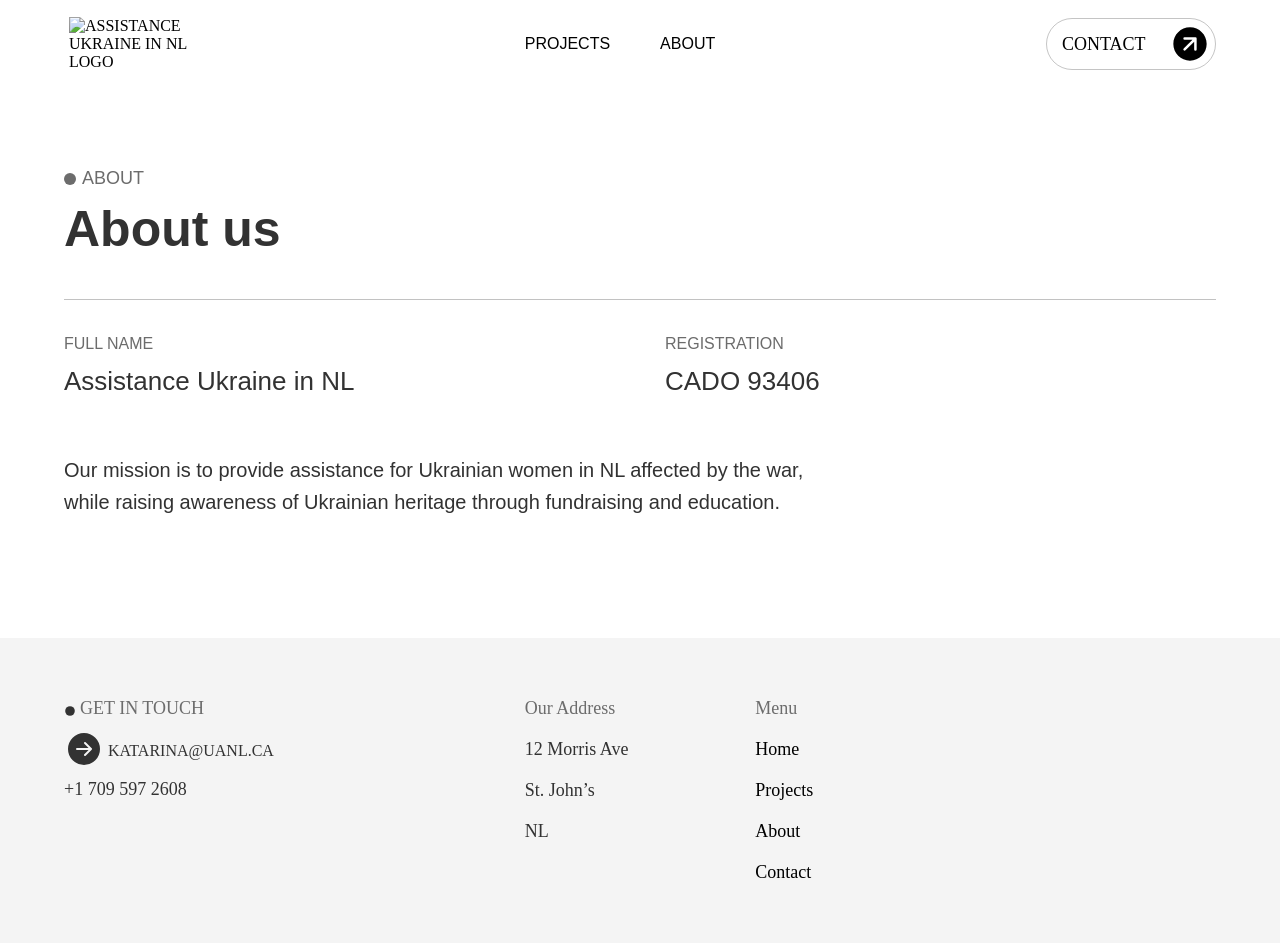
==== about.html @ b6927e71 "Add About, Contact and Projects pages, update contact details, remove Lumina - New pages: about.html" ====
<!DOCTYPE html>
<html lang="en">
  <head>
    <title>About | Assistance Ukraine in NL</title>
  <meta charset="utf-8">
  <meta name="viewport" content="width=device-width,initial-scale=1">
  <meta name="robots" content="index,follow">
  <meta name="description" content="About Assistance Ukraine in NL: our full name, CADO registration number and mission.">
  <meta name="generator" content="GrapesJS Studio">
  <style data-project-fonts="true">
@font-face {
      font-family: Poppins;
      src: url('https://fonts.gstatic.com/s/poppins/v24/pxiGyp8kv8JHgFVrLPTecnFBGPaTSQ.woff2');
      font-weight: 100;
    }
  

    @font-face {
      font-family: Poppins;
      src: url('https://fonts.gstatic.com/s/poppins/v24/pxiByp8kv8JHgFVrLFj_V15vFP-KUEg.woff2');
      font-weight: 200;
    }
  

    @font-face {
      font-family: Poppins;
      src: url('https://fonts.gstatic.com/s/poppins/v24/pxiByp8kv8JHgFVrLDz8V15vFP-KUEg.woff2');
      font-weight: 300;
    }
  

    @font-face {
      font-family: Poppins;
      src: url('https://fonts.gstatic.com/s/poppins/v24/pxiByp8kv8JHgFVrLGT9V15vFP-KUEg.woff2');
      font-weight: 500;
    }
  

    @font-face {
      font-family: Poppins;
      src: url('https://fonts.gstatic.com/s/poppins/v24/pxiByp8kv8JHgFVrLEj6V15vFP-KUEg.woff2');
      font-weight: 600;
    }
  

    @font-face {
      font-family: Poppins;
      src: url('https://fonts.gstatic.com/s/poppins/v24/pxiByp8kv8JHgFVrLCz7V15vFP-KUEg.woff2');
      font-weight: 700;
    }
  

    @font-face {
      font-family: Poppins;
      src: url('https://fonts.gstatic.com/s/poppins/v24/pxiByp8kv8JHgFVrLDD4V15vFP-KUEg.woff2');
      font-weight: 800;
    }
  

    @font-face {
      font-family: Poppins;
      src: url('https://fonts.gstatic.com/s/poppins/v24/pxiByp8kv8JHgFVrLBT5V15vFP-KUEg.woff2');
      font-weight: 900;
    }
  

    @font-face {
      font-family: Poppins;
      src: url('https://fonts.gstatic.com/s/poppins/v24/pxiAyp8kv8JHgFVrJJLmE3tAOvODSVFF.woff2');
      font-style: italic;
font-weight: 100;
    }
  

    @font-face {
      font-family: Poppins;
      src: url('https://fonts.gstatic.com/s/poppins/v24/pxiDyp8kv8JHgFVrJJLmv1plFd2PQEhcqw.woff2');
      font-style: italic;
font-weight: 200;
    }
  

    @font-face {
      font-family: Poppins;
      src: url('https://fonts.gstatic.com/s/poppins/v24/pxiDyp8kv8JHgFVrJJLm21llFd2PQEhcqw.woff2');
      font-style: italic;
font-weight: 300;
    }
  

    @font-face {
      font-family: Poppins;
      src: url('https://fonts.gstatic.com/s/poppins/v24/pxiEyp8kv8JHgFVrFJXUc1NECPY.woff2');
      font-weight: 400;
    }
  

    @font-face {
      font-family: Poppins;
      src: url('https://fonts.gstatic.com/s/poppins/v24/pxiGyp8kv8JHgFVrJJLecnFBGPaTSQ.woff2');
      font-style: italic;
font-weight: 400;
    }
  

    @font-face {
      font-family: Poppins;
      src: url('https://fonts.gstatic.com/s/poppins/v24/pxiDyp8kv8JHgFVrJJLmg1hlFd2PQEhcqw.woff2');
      font-style: italic;
font-weight: 500;
    }
  

    @font-face {
      font-family: Poppins;
      src: url('https://fonts.gstatic.com/s/poppins/v24/pxiDyp8kv8JHgFVrJJLmr19lFd2PQEhcqw.woff2');
      font-style: italic;
font-weight: 600;
    }
  

    @font-face {
      font-family: Poppins;
      src: url('https://fonts.gstatic.com/s/poppins/v24/pxiDyp8kv8JHgFVrJJLmy15lFd2PQEhcqw.woff2');
      font-style: italic;
font-weight: 700;
    }
  

    @font-face {
      font-family: Poppins;
      src: url('https://fonts.gstatic.com/s/poppins/v24/pxiDyp8kv8JHgFVrJJLm111lFd2PQEhcqw.woff2');
      font-style: italic;
font-weight: 800;
    }
  

    @font-face {
      font-family: Poppins;
      src: url('https://fonts.gstatic.com/s/poppins/v24/pxiDyp8kv8JHgFVrJJLm81xlFd2PQEhcqw.woff2');
      font-style: italic;
font-weight: 900;
    }
  

    @font-face {
      font-family: Inter;
      src: url('https://fonts.gstatic.com/s/inter/v20/UcCo3FwrK3iLTfvgaQc78lA2.woff2');
      font-weight: 100 900;
    }
  

    @font-face {
      font-family: Inter;
      src: url('https://fonts.gstatic.com/s/inter/v20/UcCm3FwrK3iLTcvnYwYZ90A2B58.woff2');
      font-style: italic;
font-weight: 100 900;
    }
</style>
  <link rel="stylesheet" href="./style.css">
  <!-- Meta Pixel Code -->
<script>
  !function(f,b,e,v,n,t,s)
  {if(f.fbq)return;n=f.fbq=function(){n.callMethod?
  n.callMethod.apply(n,arguments):n.queue.push(arguments)};
  if(!f._fbq)f._fbq=n;n.push=n;n.loaded=!0;n.version='2.0';
  n.queue=[];t=b.createElement(e);t.async=!0;
  t.src=v;s=b.getElementsByTagName(e)[0];
  s.parentNode.insertBefore(t,s)}(window, document,'script',
  'https://connect.facebook.net/en_US/fbevents.js');
  fbq('init', '2559499331152008');
  fbq('track', 'PageView');
  </script>
  <noscript><img height="1" width="1" style="display:none"
  src="https://www.facebook.com/tr?id=2559499331152008&ev=PageView&noscript=1"
  /></noscript>
  <!-- End Meta Pixel Code -->
  </head>
  <body id="i8eg"><div id="ieb95i" class="navbar"><div data-gjs="navbar" id="isuiui" class="navbar-cnt"><a href="index.html" id="ivj826" aria-label="Assistance Ukraine in NL, home" class="navbar-brand"><img id="i69b15" alt="Assistance Ukraine in NL logo" src="https://cdn.grapesjs.com/workspaces/cmmzcs9tm89yywdyp8j7bjdfb/assets/cc5eb96c-b5b9-4dd8-ac01-3ef7a47f2fa2__02efb679-a5b2-43ec-aef4-ed2545fa99f6.png"/></a><div id="iactye" class="navbar-menu-toggle"><div data-type-icon id="i0wuo7" class="gjs-icon"><svg xmlns="http://www.w3.org/2000/svg" viewBox="0 0 24 24"><path fill="currentColor" d="M3 6h18v2H3zm0 5h18v2H3zm0 5h18v2H3z"></path></svg></div></div><div data-gjs="navbar-items" id="itv1m" class="navbar-items-c"><nav id="iu688i" class="navbar-menu-nav"><a class="navbar-menu-link" href="projects.html">Projects</a><a class="navbar-menu-link" href="about.html">About</a><a class="navbar-menu-link navbar-menu-contact" href="contact.html">Contact</a></nav></div><a id="ikbds-2-2" href="contact.html" class="gjs-link-box"><div id="ix9e8-2">Contact</div><div data-type-icon id="ip0ya-2" class="gjs-icon"><svg xmlns="http://www.w3.org/2000/svg" viewBox="0 0 24 24"><path fill="currentColor" d="M12 22C6.477 22 2 17.523 2 12S6.477 2 12 2s10 4.477 10 10s-4.477 10-10 10M8.75 9.5h4.74l-5.268 5.217a.75.75 0 1 0 1.056 1.066L14.5 10.61v4.639a.75.75 0 0 0 1.5 0v-6.5a.75.75 0 0 0-.75-.75h-6.5a.75.75 0 0 0 0 1.5"></path></svg></div></a></div></div><main class="page-main"><div class="gjs-container page-wrap">
<div class="page-label"><span class="page-dot"></span>About</div>
<h1 class="page-title">About us</h1>
<div class="page-grid">
<div class="page-block"><div class="page-key">Full name</div><div class="page-val">Assistance Ukraine in NL</div></div>
<div class="page-block"><div class="page-key">Registration</div><div class="page-val">CADO 93406</div></div>
</div>
<p class="page-text">Our mission is to provide assistance for Ukrainian women in NL affected by the war, while raising awareness of Ukrainian heritage through fundraising and education.</p>
</div></main><section id="iodcqq" class="gjs-section"><div class="gjs-container"><div data-type-role="flex-row" id="i31scg" class="gjs-plg-flex-row"><div data-type-role="flex-column" id="iektn5" class="gjs-plg-flex-column"><div data-type-role="flex-row" id="i548tg-2-2" class="gjs-plg-flex-row"><div data-type-role="flex-column" id="icjfl3-2-2" class="gjs-plg-flex-column"><div data-type-icon id="ii241-3-2-3-2" class="gjs-icon"><svg xmlns="http://www.w3.org/2000/svg" viewBox="0 0 20 20"><path fill="currentColor" d="M10 2a8 8 0 1 0 0 16a8 8 0 0 0 0-16"></path></svg></div><div id="ip57n-3-2-3-2">Get In Touch</div></div><div data-type-role="flex-column" id="icjfl3-2-2-5" class="gjs-plg-flex-column"><div data-type-icon id="ii241-3-2-3-2-5" class="gjs-icon"><svg xmlns="http://www.w3.org/2000/svg" viewBox="0 0 20 20"><path fill="currentColor" d="M10 18a8 8 0 1 0 0-16a8 8 0 0 0 0 16m.854-4.646a.5.5 0 0 1-.708-.708l2.147-2.146H6.5a.5.5 0 0 1 0-1h5.793l-2.147-2.146a.5.5 0 0 1 .708-.708l3 3a.5.5 0 0 1 0 .708z"></path></svg></div><div id="ip57n-3-2-3-2-5"><a href="mailto:katarina@uanl.ca" style="color:inherit;text-decoration:none" id="iulbw4">katarina@uanl.ca</a></div></div></div><div id="ibn5fe"><a href="tel:+17095972608" style="color:inherit;text-decoration:none">+1 709 597 2608</a></div></div><div data-type-role="flex-column" id="iuks4j" class="gjs-plg-flex-column"><div id="i7bvz7">Our Address</div><div id="i94aei">12 Morris Ave</div><div id="iducnj">St. John’s</div><div id="iiyoc6">NL</div></div><div data-type-role="flex-column" id="igod1k" class="gjs-plg-flex-column"><div id="isw8ma">Follow us</div><a id="ine193-2-6" href="#" class="gjs-t-link">X</a><a id="ine193-2-5" href="#" class="gjs-t-link">Instagram</a><a id="ine193-2-4" href="#" class="gjs-t-link">Linkedin</a><a id="ine193-2-3-2" href="#" class="gjs-t-link">Facebook</a></div><div data-type-role="flex-column" id="in2fmc" class="gjs-plg-flex-column"><div id="ixkju5">Menu</div><a id="ine193-6" href="index.html" class="gjs-t-link">Home</a><a id="ine193-5" href="projects.html" class="gjs-t-link">Projects</a><a id="ine193-4" href="about.html" class="gjs-t-link">About</a><a id="ine193-2-2" href="contact.html" class="gjs-t-link">Contact</a></div></div></div></section><script>var items = document.querySelectorAll('#iactye');
          for (var i = 0, len = items.length; i < len; i++) {
            (function(){
var n,t=this,e='gjs-collapse',a='max-height',o=0,i=function(){var n=document.createElement('void'),t={transition:'transitionend',OTransition:'oTransitionEnd',MozTransition:'transitionend',WebkitTransition:'webkitTransitionEnd'};for(var e in t)if(void 0!==n.style[e])return t[e]}(),r=function(n){o=1;var t=function(n){var t=window.getComputedStyle(n),e=t.display,o=parseInt(t[a]);if('none'!==e&&0!==o)return n.offsetHeight;n.style.height='auto',n.style.display='block',n.style.position='absolute',n.style.visibility='hidden';var i=n.offsetHeight;return n.style.height='',n.style.display='',n.style.position='',n.style.visibility='',i}(n),e=n.style;e.display='block',e.transition="".concat(a," 0.25s ease-in-out"),e.overflowY='hidden',''==e[a]&&(e[a]=0),0==parseInt(e[a])?(e[a]='0',setTimeout((function(){e[a]=t+'px'}),10)):e[a]='0'};e in t||t.addEventListener('click',(function(e){if(e.preventDefault(),!o){var l=t.closest("[data-gjs=navbar]"),c=null==l?void 0:l.querySelector("[data-gjs=navbar-items]");c&&r(c),n||(null==c||c.addEventListener(i,(function(){o=0;var n=c.style;0==parseInt(n[a])&&(n.display='',n[a]='')})),n=1)}})),t[e]=1
}.bind(items[i]))();
          }</script></body>
</html>
---- style.css ----
* { box-sizing: border-box; } body {margin: 0;}:root{--gjs-t-color-primary:#cf549e;--gjs-t-color-secondary:#b9227d;--gjs-t-color-accent:#ffb347;--gjs-t-color-success:#28a745;--gjs-t-color-warning:#ffc107;--gjs-t-color-error:#dc3545;}body{background-color:#e7e7e7;font-family:Arial, sans-serif;}.head{padding:50px 50px 35px;}.logo{max-width:250px;display:block;margin:0 auto;}.card{max-width:600px;padding:40px 45px;background-color:white;border-radius:15px;margin:0 auto;color:#333333;font-size:16px;}.title{color:#af4e8a;font-size:24px;font-weight:bold;margin:0;text-align:center;}.gjs-t-body{background-color:inherit;color:inherit;font-size:1rem;line-height:1.75rem;font-family:Arial, Helvetica, sans-serif;}.subtitle{text-align:center;margin:0;padding:25px 0;}.paragraph{line-height:1.5;margin-bottom:40px;}.link{color:#af4e8a;text-decoration:none;font-size:13px;}.footer{margin-top:30px;text-align:center;}.gjs-t-h1{color:var(--gjs-t-color-secondary);font-size:1.5rem;line-height:2.5rem;}.gjs-t-h2{color:#601843;font-size:1.2rem;line-height:1.75rem;}.gjs-t-button{background-color:var(--gjs-t-color-primary);color:white;border-radius:0.3rem;}.gjs-t-link{color:var(--gjs-t-color-primary);text-decoration:underline;}.gjs-t-border{border-radius:0.3rem;border-color:#e0e0e0;}.gjs-container{width:90%;margin:0 auto;max-width:1200px;}.gjs-section{display:flex;padding:50px 0;}#iwz2l{background-image:url("https://cdn.grapesjs.com/workspaces/cmmzcs9tm89yywdyp8j7bjdfb/assets/64c3d204-f9f9-453a-899a-acd2587c6466__untitled-design8.png");background-position:0px 0px;background-size:auto auto;background-repeat:no-repeat;background-attachment:scroll;background-origin:padding-box;height:620px;font-family:Poppins;color:white;padding-top:50px;padding-right:0px;padding-bottom:50px;padding-left:0px;margin-top:0px;margin-right:0px;margin-bottom:0px;margin-left:0px;justify-content:flex-start;}#i8eg{background-color:white;font-family:Inter;color:#323232;}.gjs-plg-flex-column{flex-grow:1;}#i2sa{flex:0 0 65%;display:flex;flex-direction:column;align-items:flex-start;justify-content:flex-end;}.gjs-plg-flex-row{display:flex;align-items:stretch;flex-wrap:nowrap;}#ivb6{width:100%;}#i6f35{display:flex;align-items:flex-end;}.gjs-link-box{color:inherit;display:inline-block;vertical-align:top;padding:10px;max-width:100%;text-decoration:none;}#ikbds{display:flex;align-items:center;width:200px;border-top-left-radius:50px;border-top-right-radius:50px;border-bottom-left-radius:50px;border-bottom-right-radius:50px;border-top-width:1px;border-right-width:1px;border-bottom-width:1px;border-left-width:1px;border-top-style:solid;border-right-style:solid;border-bottom-style:solid;border-left-style:solid;border-top-color:rgba(204, 204, 204, 1);border-right-color:rgba(204, 204, 204, 1);border-bottom-color:rgba(204, 204, 204, 1);border-left-color:rgba(204, 204, 204, 1);cursor:pointer;justify-content:space-between;padding-top:8px;padding-right:8px;padding-bottom:8px;padding-left:8px;font-family:Poppins;font-size:18px;}#ioeew{padding:10px;padding-top:0px;padding-bottom:0px;}.gjs-icon{display:inline-block;text-decoration:none;color:inherit;vertical-align:middle;fill:currentColor;width:50px;height:50px;}#irqk2{color:black;width:40px;height:40px;}#idiwg{flex-basis:50%;display:flex;align-items:center;gap:4px;}#idwdk{flex-basis:50%;}#i17z4{width:100%;}#iwg1j{padding:10px;display:flex;flex-direction:column;font-family:Poppins;font-size:30px;font-weight:500;}#itgfm{flex-basis:33.33%;}#ich6q{width:100%;gap:70px;margin-top:35px;margin-bottom:35px;}#i6y7l{margin-top:0px;margin-right:0px;margin-bottom:0px;margin-left:0px;padding-top:15px;padding-bottom:15px;border-top-width:1px;border-right-width:1px;border-bottom-width:1px;border-left-width:1px;border-bottom-style:solid;border-top-color:rgba(0, 0, 0, 0.24);border-right-color:rgba(0, 0, 0, 0.24);border-bottom-color:rgba(0, 0, 0, 0.24);border-left-color:rgba(0, 0, 0, 0.24);font-family:Poppins;font-size:35px;font-weight:600;color:dark blue;}#iqxjl{display:flex;flex-direction:column;font-family:Poppins;font-size:18px;line-height:30px;justify-content:flex-start;}#i5zt1{margin-top:0px;margin-right:0px;margin-bottom:0px;margin-left:0px;padding-top:15px;padding-bottom:15px;border-top-width:1px;border-right-width:1px;border-bottom-width:1px;border-left-width:1px;border-bottom-style:solid;border-top-color:rgba(0, 0, 0, 0.24);border-right-color:rgba(0, 0, 0, 0.24);border-bottom-color:rgba(0, 0, 0, 0.24);border-left-color:rgba(0, 0, 0, 0.24);font-family:Poppins;font-size:35px;font-weight:600;}#isyek{display:flex;flex-direction:column;font-family:Poppins;font-size:18px;line-height:30px;}#ip6e1{flex-basis:33.33%;}#i5hmi{margin-top:0px;margin-right:0px;margin-bottom:0px;margin-left:0px;padding-top:15px;padding-bottom:15px;border-top-width:1px;border-right-width:1px;border-bottom-width:1px;border-left-width:1px;border-bottom-style:solid;border-top-color:rgba(0, 0, 0, 0.24);border-right-color:rgba(0, 0, 0, 0.24);border-bottom-color:rgba(0, 0, 0, 0.24);border-left-color:rgba(0, 0, 0, 0.24);font-family:Poppins;font-size:35px;font-weight:600;}#ifnvt{display:flex;flex-direction:column;font-family:Poppins;font-size:18px;line-height:30px;}#i8op8{flex-basis:33.33%;}#i22u7d{flex-basis:50%;display:flex;flex-direction:column;gap:20px;position:relative;overflow:hidden;}#i2z9qf{width:100%;gap:15px;margin-top:10px;margin-bottom:50px;}#ijtfcj{color:black;width:100%;cursor:pointer;transition:transform 0.5s ease 0s;}#i05icd{font-size:38px;white-space:pre-wrap;display:block;font-family:Poppins;margin-top:0px;margin-right:0px;margin-bottom:0px;margin-left:0px;}#isyuux{font-size:18px;white-space:pre-wrap;display:block;font-family:Poppins;line-height:30px;}#ijtfcj-2{color:black;width:100%;cursor:pointer;transition:transform 0.5s ease 0s;}#i5dnbv{font-size:38px;white-space:pre-wrap;display:block;font-family:Poppins;margin-top:0px;margin-right:0px;margin-bottom:0px;margin-left:0px;}#ij8sld{font-size:18px;white-space:pre-wrap;display:block;font-family:Poppins;line-height:30px;}#iy9mck{padding:10px;padding-top:0px;padding-bottom:0px;}#iyiem7{color:black;width:40px;height:40px;}#ikbds-4{display:flex;align-items:center;width:200px;border-top-left-radius:50px;border-top-right-radius:50px;border-bottom-left-radius:50px;border-bottom-right-radius:50px;border-top-width:1px;border-right-width:1px;border-bottom-width:1px;border-left-width:1px;border-top-style:solid;border-right-style:solid;border-bottom-style:solid;border-left-style:solid;border-top-color:rgba(204, 204, 204, 1);border-right-color:rgba(204, 204, 204, 1);border-bottom-color:rgba(204, 204, 204, 1);border-left-color:rgba(204, 204, 204, 1);cursor:pointer;justify-content:space-between;padding-top:8px;padding-right:8px;padding-bottom:8px;padding-left:8px;font-family:Poppins;font-size:18px;}#if3722{flex-basis:50%;display:flex;flex-direction:column;gap:20px;overflow:hidden;}#ijtfcj-3{color:black;width:100%;cursor:pointer;transition:transform 0.5s ease 0s;}#ifk3ca{font-size:38px;white-space:pre-wrap;display:block;font-family:Poppins;margin-top:0px;margin-right:0px;margin-bottom:0px;margin-left:0px;}#i3qfeh{font-size:18px;white-space:pre-wrap;display:block;font-family:Poppins;line-height:30px;}#ivifb6{flex-basis:50%;display:flex;flex-direction:column;gap:20px;overflow:hidden;}#ijtfcj-2-2{color:black;width:100%;cursor:pointer;transition:transform 0.5s ease 0s;}#iukeef{font-size:38px;white-space:pre-wrap;display:block;font-family:Poppins;margin-top:0px;margin-right:0px;margin-bottom:0px;margin-left:0px;}#i7xtth{font-size:18px;white-space:pre-wrap;display:block;font-family:Poppins;line-height:30px;}#i9tmo2{flex-basis:50%;display:flex;flex-direction:column;gap:20px;overflow:hidden;}#i226rl{width:100%;gap:15px;margin-top:10px;margin-bottom:50px;}#icx3r9{color:rgba(234, 234, 234, 1);}#ium0ta{color:rgba(202, 202, 202, 1);}#ihljyo{color:rgba(234, 234, 234, 1);}#ine2qd{color:rgba(202, 202, 202, 1);}#igptbt{color:rgba(234, 234, 234, 1);}#iopl61{flex-basis:33.33%;display:flex;justify-content:space-between;align-items:center;gap:20px;}#if3l2s{flex:0 1 auto;}#ihahyu{color:rgba(234, 234, 234, 1);}#i4pmot{color:rgba(202, 202, 202, 1);}#iudb5v{color:rgba(234, 234, 234, 1);}#iw3sk1{color:rgba(202, 202, 202, 1);}#ivw9xh{color:rgba(234, 234, 234, 1);}#i6bj4k{flex-basis:33.33%;display:flex;gap:20px;justify-content:space-between;align-items:center;}#irreij{width:100%;gap:60px;padding-top:120px;padding-bottom:30px;}#icx3r9-2{color:rgba(234, 234, 234, 1);}#ium0ta-2{color:rgba(202, 202, 202, 1);}#ihljyo-2{color:rgba(234, 234, 234, 1);}#ine2qd-2{color:rgba(202, 202, 202, 1);}#igptbt-2{color:rgba(234, 234, 234, 1);}#iopl61-2{flex-basis:33.33%;display:flex;justify-content:space-between;align-items:center;gap:20px;}#iyfpeb-2{padding:10px;padding-top:0px;padding-bottom:0px;}#iwzul8-2{width:40px;height:40px;}#ikbds-3-2-2{display:flex;align-items:center;width:210px;border-top-left-radius:50px;border-top-right-radius:50px;border-bottom-left-radius:50px;border-bottom-right-radius:50px;border-top-width:1px;border-right-width:1px;border-bottom-width:1px;border-left-width:1px;border-top-style:solid;border-right-style:solid;border-bottom-style:solid;border-left-style:solid;border-top-color:rgba(204, 204, 204, 1);border-right-color:rgba(204, 204, 204, 1);border-bottom-color:rgba(204, 204, 204, 1);border-left-color:rgba(204, 204, 204, 1);cursor:pointer;justify-content:space-between;color:black;transition:color 0.4s ease 0s, background 0.4s ease 0s;padding-top:8px;padding-right:8px;padding-bottom:8px;padding-left:8px;font-family:Poppins;font-size:18px;}#ikbds-3-2-2:hover{background-color:black;color:white;}#if3l2s-2{flex:0 1 auto;}#ihahyu-2{color:rgba(234, 234, 234, 1);}#i4pmot-2{color:rgba(202, 202, 202, 1);}#iudb5v-2{color:rgba(234, 234, 234, 1);}#iw3sk1-2{color:rgba(202, 202, 202, 1);}#ivw9xh-2{color:rgba(234, 234, 234, 1);}#i6bj4k-2{flex-basis:33.33%;display:flex;gap:20px;justify-content:space-between;align-items:center;}#irreij-2{width:100%;gap:60px;padding-top:70px;padding-bottom:30px;}#ijtfcj-3-2{color:black;width:100%;cursor:pointer;transition:transform 0.5s ease 0s;}#ifk3ca-2{font-size:38px;white-space:pre-wrap;display:block;font-family:Poppins;margin-top:0px;margin-right:0px;margin-bottom:0px;margin-left:0px;}#i3qfeh-2{font-size:18px;white-space:pre-wrap;display:block;font-family:Poppins;line-height:30px;}#ivifb6-2{flex-basis:50%;display:flex;flex-direction:column;gap:20px;overflow:hidden;}#ijtfcj-2-2-2{color:black;width:100%;cursor:pointer;transition:transform 0.5s ease 0s;}#iukeef-2{font-size:38px;white-space:pre-wrap;display:block;font-family:Poppins;margin-top:0px;margin-right:0px;margin-bottom:0px;margin-left:0px;}#i7xtth-2{font-size:18px;white-space:pre-wrap;display:block;font-family:Poppins;line-height:30px;}#i9tmo2-2{flex-basis:50%;display:flex;flex-direction:column;gap:20px;overflow:hidden;}#i226rl-2{width:100%;gap:15px;}#ii241-3-2-2{width:12px;height:12px;margin-top:5px;}#ip57n-3-2-2{padding:10px;padding-top:0px;padding-right:0px;padding-bottom:0px;padding-left:0px;font-family:Poppins;color:#6C6C6C;text-transform:uppercase;font-size:18px;}#iindcf{flex-basis:100%;justify-content:center;align-items:flex-start;gap:4px;display:flex;}#izpka9{width:100%;}#ictl5s-2{padding:10px;color:#6C6C6C;font-family:Poppins;font-size:18px;}#ike1vi-2{margin-top:0px;margin-bottom:12px;font-family:Poppins;font-weight:600;font-size:50px;padding-top:0px;padding-right:0px;padding-bottom:0px;padding-left:0px;}#i8ce9f-2{padding:10px;color:#6C6C6C;font-family:Poppins;font-size:18px;}#i3pbdy-2{flex-basis:100%;display:flex;justify-content:space-between;align-items:center;}#ibk2aw-2{width:100%;}#i5k7fu-2{font-size:20px;white-space:pre-wrap;width:65%;display:block;margin-left:auto;margin-right:auto;text-align:center;line-height:30px;margin-top:8px;}#injjm7-2{justify-content:space-between;align-items:center;}#iyzmc2-2{border-top-width:1px;border-right-width:1px;border-bottom-width:1px;border-left-width:1px;border-bottom-style:solid;border-top-color:rgba(207, 207, 207, 1);border-right-color:rgba(207, 207, 207, 1);border-bottom-color:rgba(207, 207, 207, 1);border-left-color:rgba(207, 207, 207, 1);}#ikvu7-2{flex-direction:column;font-weight:600;font-size:55px;line-height:58px;margin-top:0px;margin-right:0px;margin-bottom:10px;margin-left:0px;}#ix9e8-2{padding:10px;padding-top:0px;padding-bottom:0px;}#ip0ya-2{width:40px;height:40px;}#ikbds-2-2{display:flex;align-items:center;width:170px;border-top-left-radius:50px;border-top-right-radius:50px;border-bottom-left-radius:50px;border-bottom-right-radius:50px;border-top-width:1px;border-right-width:1px;border-bottom-width:1px;border-left-width:1px;border-top-style:solid;border-right-style:solid;border-bottom-style:solid;border-left-style:solid;border-top-color:rgba(0, 0, 0, 0.23);border-right-color:rgba(0, 0, 0, 0.23);border-bottom-color:rgba(0, 0, 0, 0.23);border-left-color:rgba(0, 0, 0, 0.23);cursor:pointer;justify-content:space-between;padding-top:5px;padding-right:5px;padding-bottom:5px;padding-left:5px;font-size:18px;}#ikbds-2-2:hover{color:black;background-color:rgba(255, 255, 255, 1);}#iov4uk{padding-top:0px;padding-bottom:0px;}#ii241-3-2-3-2{width:12px;height:12px;margin-top:5px;}#ip57n-3-2-3-2{padding:10px;padding-top:0px;padding-right:0px;padding-bottom:0px;padding-left:0px;font-family:Poppins;color:#6C6C6C;text-transform:uppercase;font-size:18px;}#icjfl3-2-2{flex-basis:100%;justify-content:flex-start;align-items:flex-start;gap:4px;display:flex;padding-top:10px;}#i548tg-2-2{width:100%;flex-direction:column;gap:10px;}#iyfpeb-3{padding-left:12px;padding-right:12px;}#iwzul8-3{width:40px;height:40px;}#ikbds-3-2-3{display:flex;align-items:center;width:250px;border-top-left-radius:50px;border-top-right-radius:50px;border-bottom-left-radius:50px;border-bottom-right-radius:50px;border-top-width:1px;border-right-width:1px;border-bottom-width:1px;border-left-width:1px;border-top-style:solid;border-right-style:solid;border-bottom-style:solid;border-left-style:solid;border-top-color:rgba(204, 204, 204, 1);border-right-color:rgba(204, 204, 204, 1);border-bottom-color:rgba(204, 204, 204, 1);border-left-color:rgba(204, 204, 204, 1);cursor:pointer;justify-content:space-between;transition:color 0.4s ease 0s, background 0.4s ease 0s;padding-top:8px;padding-right:8px;padding-bottom:8px;padding-left:8px;font-family:Poppins;font-size:18px;}#ikbds-3-2-3:hover{background-color:black;color:white;}#iodcqq{background-color:#F4F4F4;}#iektn5{flex:0 0 40%;}#iuks4j{flex:0 0 20%;}#i31scg{width:100%;}#in2fmc{flex:0 0 20%;}#igod1k{flex:0 0 20%;}#ine193-3{padding:10px;display:block;font-family:Poppins;color:black;font-weight:500;font-size:18px;text-decoration:none;}#ine193-4{padding:10px;display:block;font-family:Poppins;color:black;font-weight:500;font-size:18px;text-decoration:none;}#ine193-5{padding:10px;display:block;font-family:Poppins;color:black;font-weight:500;font-size:18px;text-decoration:none;}#ine193-6{padding:10px;display:block;font-family:Poppins;color:black;font-weight:500;font-size:18px;text-decoration:none;}#ine193-2-2{padding:10px;display:block;font-family:Poppins;color:black;font-weight:500;font-size:18px;text-decoration:none;}#ine193-2-4{padding:10px;display:block;font-family:Poppins;color:black;font-weight:500;font-size:18px;text-decoration:none;}#ine193-2-5{padding:10px;display:block;font-family:Poppins;color:black;font-weight:500;font-size:18px;text-decoration:none;}#ine193-2-6{padding:10px;display:block;font-family:Poppins;color:black;font-weight:500;font-size:18px;text-decoration:none;}#ine193-2-3-2{padding:10px;display:block;font-family:Poppins;color:black;font-weight:500;font-size:18px;text-decoration:none;}#ixkju5{padding:10px;font-family:Poppins;color:#6C6C6C;font-weight:500;font-size:18px;}#iducnj{padding:10px;font-family:Poppins;font-weight:500;font-size:18px;}#i32dg4{padding:10px;font-family:Poppins;font-weight:500;font-size:18px;padding-top:10px;padding-right:10px;padding-bottom:10px;padding-left:10px;}#ibn5fe{padding:10px;font-family:Poppins;font-weight:500;font-size:18px;padding-left:0px;padding-right:0px;}#i7bvz7{padding:10px;font-family:Poppins;color:#6C6C6C;font-weight:500;font-size:18px;}#isw8ma{padding:10px;font-family:Poppins;color:#6C6C6C;font-weight:500;font-size:18px;}#iiyoc6{padding:10px;font-family:Poppins;font-weight:500;font-size:18px;}#ii241-3-2-3-2-5{width:40px;height:40px;}#ip57n-3-2-3-2-5{padding:10px;padding-top:0px;padding-right:0px;padding-bottom:0px;padding-left:0px;font-family:Poppins;text-transform:uppercase;font-size:24px;}#icjfl3-2-2-5{flex-basis:100%;justify-content:flex-start;align-items:center;gap:4px;display:flex;}#i94aei{padding:10px;font-family:Poppins;font-weight:500;font-size:18px;}#i0wuo7{width:35px;height:35px;}.navbar-menu-toggle{margin:10px 0;padding:5px 10px;display:none;cursor:pointer;}.navbar-menu-nav{padding:10px 0;display:flex;gap:20px;}.navbar-cnt{max-width:950px;margin:0 auto;width:95%;display:flex;justify-content:space-between;flex-wrap:wrap;}.navbar{background-color:#222;color:#ddd;min-height:50px;width:100%;}.navbar-container{max-width:950px;margin:0 auto;width:95%;}.navbar-items-c{display:inline-block;float:right;}.navbar-container::after{content:"";clear:both;display:block;}.navbar-brand{vertical-align:top;display:inline-block;padding:5px;min-height:50px;min-width:50px;color:inherit;text-decoration:none;}.navbar-menu{padding:10px 0;display:block;float:right;margin:0;}.navbar-menu-link{margin:0;color:inherit;text-decoration:none;display:inline-block;padding:10px 15px;}.navbar-burger{margin:10px 0;width:45px;padding:5px 10px;display:none;float:right;cursor:pointer;}.navbar-burger-line{padding:1px;background-color:white;margin:5px 0;}#ieb95i{background-color:#fff;color:rgba(0, 0, 0, 1);font-family:Poppins;font-weight:500;text-transform:uppercase;padding-top:12px;padding-bottom:12px;}#isuiui{align-items:center;width:90%;max-width:1200px;}#ivj826{display:flex;align-items:center;}#i69b15{color:black;width:120px;}#ix9e8-2-2{padding:10px;padding-top:0px;padding-bottom:0px;}#ip0ya-2-2{width:40px;height:40px;}#ikbds-2-2-2{display:flex;align-items:center;width:476px;border-top-left-radius:50px;border-top-right-radius:50px;border-bottom-left-radius:50px;border-bottom-right-radius:50px;border-top-width:1px;border-right-width:1px;border-bottom-width:1px;border-left-width:1px;border-top-style:solid;border-right-style:solid;border-bottom-style:solid;border-left-style:solid;border-top-color:white;border-right-color:white;border-bottom-color:white;border-left-color:white;cursor:pointer;justify-content:space-between;color:white;padding-top:8px;padding-right:8px;padding-bottom:8px;padding-left:8px;font-size:18px;margin-top:0px;margin-right:0px;margin-bottom:0px;margin-left:0px;}#ikbds-2-2-2:hover{color:black;background-color:rgba(255, 255, 255, 1);}#ijtfcj:hover{transform:scale(1.05);}#ijtfcj-2:hover{transform:scale(1.05);}#ijtfcj-3:hover{transform:scale(1.05);}#ijtfcj-2-2:hover{transform:scale(1.05);}#ijtfcj-3-2:hover{transform:scale(1.05);}#ijtfcj-2-2-2:hover{transform:scale(1.05);}html{scroll-behavior:smooth;}#i2hgng{font-size:18px;text-align:justify;}#i688kh{text-align:center;}#i5hmi-4{margin-top:0px;margin-right:0px;margin-bottom:0px;margin-left:0px;padding-top:15px;padding-bottom:15px;border-top-width:1px;border-right-width:1px;border-bottom-width:1px;border-left-width:1px;border-bottom-style:solid;border-top-color:rgba(0, 0, 0, 0.24);border-right-color:rgba(0, 0, 0, 0.24);border-bottom-color:rgba(0, 0, 0, 0.24);border-left-color:rgba(0, 0, 0, 0.24);font-family:Poppins;font-size:35px;font-weight:600;}#ifnvt-2{display:flex;flex-direction:column;font-family:Poppins;font-size:18px;line-height:30px;}#i8op8-2{flex-basis:33.33%;}#iv3ndb{font-size:24pt;color:#2e3972;}#ih4j16{font-size:24pt;color:#2e3972;}#i8414y{text-align:center;}#ibqw4f{font-size:24pt;color:#2e3972;}#igbqvt{font-size:24pt;color:#2e3972;}#ib7j6l{text-align:center;}#igj15c{text-align:center;}#iulbw4{font-size:12pt;}#is20af{color:rgb(255, 255, 255);}#itjqcf{text-align:center;}@media (max-width: 992px){#iwz2l{height:400px;}#i2sa{flex:0 0 50%;}#ivb6{gap:20px;}#i6f35{flex-direction:column;justify-content:flex-end;}#ikvu7-2{font-size:35px;line-height:45px;}#ikbds-2-2{font-size:16px;padding-top:5px;padding-right:5px;padding-bottom:5px;padding-left:5px;width:190px;}#iwg1j{font-size:22px;flex-direction:column;display:block;}#ip57n-3-2-2{font-size:16px;}#ictl5s-2{font-size:16px;}#i8ce9f-2{font-size:16px;}#ikbds-3-2-2{font-size:16px;width:190px;padding-top:5px;padding-right:5px;padding-bottom:5px;padding-left:5px;}#ifnvt{font-size:16px;line-height:24px;}#iqxjl{font-size:16px;line-height:24px;display:block;}#isyek{font-size:16px;line-height:24px;}#i6y7l{font-size:28px;padding-top:12px;padding-bottom:12px;}#i5hmi{font-size:28px;padding-top:12px;padding-bottom:12px;}#i5zt1{font-size:28px;padding-top:12px;padding-bottom:12px;}#ich6q{gap:30px;}#ihahyu-2{width:35px;height:35px;}#irreij-2{gap:20px;}#igptbt-2{width:35px;height:35px;}#icx3r9-2{width:35px;height:35px;}#ium0ta-2{width:35px;height:35px;}#ihljyo-2{width:35px;height:35px;}#ine2qd-2{width:35px;height:35px;}#i4pmot-2{width:35px;height:35px;}#iudb5v-2{width:35px;height:35px;}#iw3sk1-2{width:35px;height:35px;}#ivw9xh-2{width:35px;height:35px;}#i6bj4k-2{gap:0px;}#iopl61-2{gap:0px;}#icx3r9{width:35px;height:35px;}#ium0ta{width:35px;height:35px;}#ihljyo{width:35px;height:35px;}#ine2qd{width:35px;height:35px;}#igptbt{width:35px;height:35px;}#iopl61{gap:0px;}#i6bj4k{gap:0px;}#ihahyu{width:35px;height:35px;}#i4pmot{width:35px;height:35px;}#iudb5v{width:35px;height:35px;}#iw3sk1{width:35px;height:35px;}#ivw9xh{width:35px;height:35px;}#irreij{gap:10px;}#ike1vi-2{font-size:40px;}#ibcooz{padding-top:30px;padding-bottom:30px;}#iyzmc2-2{padding-top:30px;padding-bottom:30px;}#ikhou{padding-top:30px;padding-bottom:30px;}#ip57n-3-2-3-2{font-size:16px;}#ikbds-3-2-3{font-size:16px;width:230px;}#ip57n-3-2-3-2-5{font-size:16px;}#iektn5{flex:0 0 25%;}#iuks4j{flex:0 0 25%;}#igod1k{flex:0 0 25%;}#in2fmc{flex:0 0 25%;}#i05icd{font-size:30px;}#i5dnbv{font-size:30px;}#ifk3ca{font-size:30px;}#iukeef{font-size:30px;}#ifk3ca-2{font-size:30px;}#iukeef-2{font-size:30px;}#isyuux{line-height:28px;}#ij8sld{line-height:28px;}#i3qfeh{line-height:28px;}#i7xtth{line-height:28px;}#i3qfeh-2{line-height:28px;}#i7xtth-2{line-height:28px;}#ikbds{padding-top:5px;padding-right:5px;padding-bottom:5px;padding-left:5px;font-size:16px;width:180px;}#ikbds-4{padding-top:5px;padding-right:5px;padding-bottom:5px;padding-left:5px;font-size:16px;width:180px;}#ikbds-2-2-2{font-size:16px;padding-top:5px;padding-right:5px;padding-bottom:5px;padding-left:5px;width:190px;}#iu688i{gap:10px;}#i5hmi-4{font-size:28px;padding-top:12px;padding-bottom:12px;}#ifnvt-2{font-size:16px;line-height:24px;}}@media (max-width: 768px){#iuks4j{flex:0 0 45%;}#iektn5{flex:0 0 45%;}#igod1k{flex:0 0 45%;}#in2fmc{flex:0 0 45%;}#i31scg{flex-wrap:wrap;gap:20px;}#i5k7fu-2{width:75%;}#ich6q{gap:10px;}#icx3r9-2{width:30px;height:30px;}#ium0ta-2{width:30px;height:30px;}#ihljyo-2{width:30px;height:30px;}#ine2qd-2{width:30px;height:30px;}#igptbt-2{width:30px;height:30px;}#ihahyu-2{width:30px;height:30px;}#i4pmot-2{width:30px;height:30px;}#iudb5v-2{width:30px;height:30px;}#iw3sk1-2{width:30px;height:30px;}#ivw9xh-2{width:30px;height:30px;}#irreij-2{padding-top:20px;padding-bottom:10px;}#i05icd{font-size:28px;}#i5dnbv{font-size:28px;}#ifk3ca{font-size:28px;}#iukeef{font-size:28px;}#ifk3ca-2{font-size:28px;}#iukeef-2{font-size:28px;}#icx3r9{width:30px;height:30px;}#ium0ta{width:30px;height:30px;}#ihljyo{width:30px;height:30px;}#ine2qd{width:30px;height:30px;}#igptbt{width:30px;height:30px;}#ihahyu{width:30px;height:30px;}#i4pmot{width:30px;height:30px;}#iudb5v{width:30px;height:30px;}#iw3sk1{width:30px;height:30px;}#ivw9xh{width:30px;height:30px;}#ikbds-3-2-3{width:230px;}.navbar-menu-toggle{display:block;}.navbar-menu-nav{width:100%;flex-direction:column;}.navbar-items-c{display:none;width:100%;}.navbar-burger{display:block;}.navbar-menu{width:100%;}.navbar-menu-link{display:block;}#ikbds-2-2{display:none;}}@media (max-width: 480px){#i31scg{flex-direction:column;}#iektn5{display:flex;flex-direction:column;justify-content:center;align-items:center;text-align:center;}#icjfl3-2-2-5{justify-content:center;}#icjfl3-2-2{justify-content:center;}#ike1vi-2{font-size:30px;}#i5k7fu-2{font-size:18px;line-height:28px;width:100%;}#ikvu7-2{font-size:30px;line-height:40px;}#ivb6{flex-direction:column;}#iwz2l{height:auto;background-image:linear-gradient(rgba(0, 0, 0, 0.51) 1%, rgba(0, 0, 0, 0.51) 100%), url("https://cdn.grapesjs.com/workspaces/cmmzcs9tm89yywdyp8j7bjdfb/assets/64c3d204-f9f9-453a-899a-acd2587c6466__untitled-design8.png");background-position:0px 0px, 0px 0px;background-size:100% 100%, 100% 100%;background-repeat:repeat, no-repeat;background-attachment:scroll, scroll;background-origin:padding-box, padding-box;}#iwg1j{font-size:20px;}#i17z4{flex-direction:column;text-align:center;}#idiwg{justify-content:center;}#i6y7l{font-size:24px;padding-top:5px;padding-bottom:5px;}#ich6q{flex-direction:column;}#itgfm{padding-top:10px;padding-right:10px;padding-bottom:10px;padding-left:10px;border-top-left-radius:5px;border-top-right-radius:5px;border-bottom-left-radius:5px;border-bottom-right-radius:5px;border-top-width:1px;border-right-width:1px;border-bottom-width:1px;border-left-width:1px;border-top-style:solid;border-right-style:solid;border-bottom-style:solid;border-left-style:solid;border-top-color:rgba(0, 0, 0, 0.1);border-right-color:rgba(0, 0, 0, 0.1);border-bottom-color:rgba(0, 0, 0, 0.1);border-left-color:rgba(0, 0, 0, 0.1);}#i8op8{padding-top:10px;padding-right:10px;padding-bottom:10px;padding-left:10px;border-top-left-radius:5px;border-top-right-radius:5px;border-bottom-left-radius:5px;border-bottom-right-radius:5px;border-top-width:1px;border-right-width:1px;border-bottom-width:1px;border-left-width:1px;border-top-style:solid;border-right-style:solid;border-bottom-style:solid;border-left-style:solid;border-top-color:rgba(0, 0, 0, 0.1);border-right-color:rgba(0, 0, 0, 0.1);border-bottom-color:rgba(0, 0, 0, 0.1);border-left-color:rgba(0, 0, 0, 0.1);}#ip6e1{padding-top:10px;padding-right:10px;padding-bottom:10px;padding-left:10px;border-top-left-radius:5px;border-top-right-radius:5px;border-bottom-left-radius:5px;border-bottom-right-radius:5px;border-top-width:1px;border-right-width:1px;border-bottom-width:1px;border-left-width:1px;border-top-style:solid;border-right-style:solid;border-bottom-style:solid;border-left-style:solid;border-top-color:rgba(0, 0, 0, 0.1);border-right-color:rgba(0, 0, 0, 0.1);border-bottom-color:rgba(0, 0, 0, 0.1);border-left-color:rgba(0, 0, 0, 0.1);}#i5hmi{font-size:24px;padding-top:5px;padding-bottom:5px;}#i5zt1{font-size:24px;padding-top:5px;padding-bottom:5px;}#iopl61-2{display:none;}#i6bj4k-2{display:none;}#if3l2s-2{display:flex;justify-content:center;align-items:center;flex:0 0 100%;}#i226rl-2{flex-direction:column;}#i226rl{flex-direction:column;}#i2z9qf{flex-direction:column;}#iopl61{display:none;}#i6bj4k{display:none;}#if3l2s{flex:0 1 100%;display:flex;justify-content:center;}#irreij{padding-top:30px;}#i69b15{width:100px;}#ieb95i{padding-top:0px;padding-right:0px;padding-bottom:0px;padding-left:0px;}#ivj826{display:flex;align-items:center;}#ikbds-2-2-2{width:240px;}#i5hmi-4{font-size:24px;padding-top:5px;padding-bottom:5px;}#i8op8-2{padding-top:10px;padding-right:10px;padding-bottom:10px;padding-left:10px;border-top-left-radius:5px;border-top-right-radius:5px;border-bottom-left-radius:5px;border-bottom-right-radius:5px;border-top-width:1px;border-right-width:1px;border-bottom-width:1px;border-left-width:1px;border-top-style:solid;border-right-style:solid;border-bottom-style:solid;border-left-style:solid;border-top-color:rgba(0, 0, 0, 0.1);border-right-color:rgba(0, 0, 0, 0.1);border-bottom-color:rgba(0, 0, 0, 0.1);border-left-color:rgba(0, 0, 0, 0.1);}}

.navbar-menu-nav .navbar-menu-link{padding:10px 15px;color:#000;text-decoration:none;font-family:Poppins,Arial,sans-serif;font-weight:500;font-size:16px;text-transform:uppercase;}
.navbar-menu-nav .navbar-menu-link:hover{opacity:.6;}
.page-main{padding:80px 0 100px;font-family:Poppins,Arial,sans-serif;color:#323232;}
.page-wrap{max-width:1200px;}
.page-label{display:flex;align-items:center;gap:6px;color:#6C6C6C;text-transform:uppercase;font-size:18px;}
.page-dot{display:inline-block;width:12px;height:12px;border-radius:50%;background:currentColor;}
.page-title{font-size:50px;font-weight:600;margin:12px 0 40px;line-height:1.15;}
.page-grid{display:flex;flex-wrap:wrap;gap:50px;border-top:1px solid rgba(0,0,0,0.24);padding:35px 0;margin-bottom:10px;}
.page-block{flex:1 1 240px;}
.page-key{color:#6C6C6C;text-transform:uppercase;font-size:16px;margin-bottom:10px;}
.page-val{font-size:26px;font-weight:500;line-height:1.4;}
.page-val a{color:inherit;text-decoration:none;border-bottom:1px solid rgba(0,0,0,0.3);}
.page-val a:hover{border-bottom-color:#000;}
.page-text{font-size:20px;line-height:32px;max-width:760px;margin-top:20px;}
@media (max-width:768px){.page-main{padding:50px 0 60px;}.page-title{font-size:36px;}.page-val{font-size:22px;}.page-grid{gap:30px;}}
@media (max-width:480px){.page-title{font-size:30px;}.page-text{font-size:18px;line-height:28px;}}

/* Follow us column is hidden for now. Remove this rule to show it again. */
#igod1k{display:none;}

/* Layout fixes: nothing may be wider than the screen */
@media (min-width:601px) and (max-width:1199px){
#ich6q{flex-wrap:wrap;gap:30px;}
#itgfm,#i8op8,#i8op8-2,#ip6e1{flex:1 1 calc(50% - 15px);min-width:0;}
}
@media (max-width:600px){
#ich6q{flex-direction:column;gap:20px;}
#itgfm,#i8op8,#i8op8-2,#ip6e1{flex:0 0 auto;min-width:0;}
}
@media (max-width:1100px){
#iopl61-2,#i6bj4k-2,#iopl61,#i6bj4k{gap:0;min-width:0;}
#iopl61-2 .gjs-icon,#i6bj4k-2 .gjs-icon,#iopl61 .gjs-icon,#i6bj4k .gjs-icon{width:35px;height:35px;}
}

/* Alignment fixes */
#ich6q h1{text-align:center;}
#iuks4j>div,#in2fmc>div,#in2fmc>a{padding-left:0;padding-right:0;}
@media (max-width:480px){
#iwz2l{background-size:100% 100%, cover;background-position:0 0, center;}
}

/* Mission centered across the page */
#idiwg{display:none;}
#idwdk{flex-basis:100%;}
#iwg1j{max-width:900px;margin:0 auto;}
#itjqcf{text-align:center;}

/* Hero button stays readable on the photo */
#ikbds-2-2-2{background-color:rgba(0,0,0,0.35);}
#ikbds-2-2-2:hover{background-color:rgba(255,255,255,1);}

/* Contact link in the top menu only shows where the Contact button is hidden */
.navbar-menu-nav .navbar-menu-contact{display:none;}
@media (max-width:768px){.navbar-menu-nav .navbar-menu-contact{display:block;}}

/* Template leftover "[01]" on the Projects page is hidden (keeps the title centered) */
#ictl5s-2{visibility:hidden;}
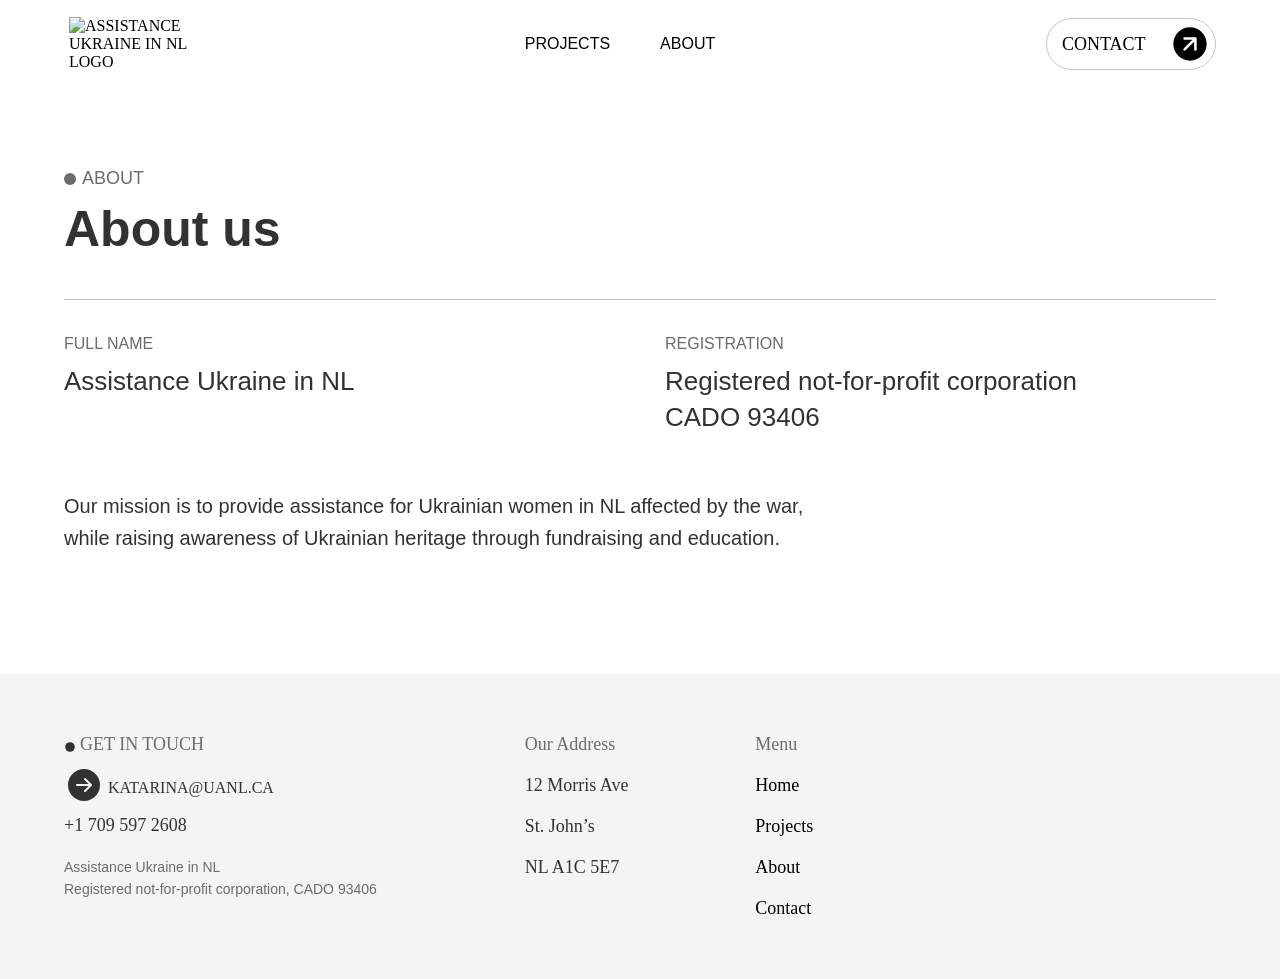
==== commit 9428f923: "Add postal code, registration details in footer and on About page Co-Authored-By: Claude Sonnet 5.5 " ====
--- a/about.html
+++ b/about.html
@@ -181,10 +181,10 @@
 <h1 class="page-title">About us</h1>
 <div class="page-grid">
 <div class="page-block"><div class="page-key">Full name</div><div class="page-val">Assistance Ukraine in NL</div></div>
-<div class="page-block"><div class="page-key">Registration</div><div class="page-val">CADO 93406</div></div>
+<div class="page-block"><div class="page-key">Registration</div><div class="page-val">Registered not-for-profit corporation<br/>CADO 93406</div></div>
 </div>
 <p class="page-text">Our mission is to provide assistance for Ukrainian women in NL affected by the war, while raising awareness of Ukrainian heritage through fundraising and education.</p>
-</div></main><section id="iodcqq" class="gjs-section"><div class="gjs-container"><div data-type-role="flex-row" id="i31scg" class="gjs-plg-flex-row"><div data-type-role="flex-column" id="iektn5" class="gjs-plg-flex-column"><div data-type-role="flex-row" id="i548tg-2-2" class="gjs-plg-flex-row"><div data-type-role="flex-column" id="icjfl3-2-2" class="gjs-plg-flex-column"><div data-type-icon id="ii241-3-2-3-2" class="gjs-icon"><svg xmlns="http://www.w3.org/2000/svg" viewBox="0 0 20 20"><path fill="currentColor" d="M10 2a8 8 0 1 0 0 16a8 8 0 0 0 0-16"></path></svg></div><div id="ip57n-3-2-3-2">Get In Touch</div></div><div data-type-role="flex-column" id="icjfl3-2-2-5" class="gjs-plg-flex-column"><div data-type-icon id="ii241-3-2-3-2-5" class="gjs-icon"><svg xmlns="http://www.w3.org/2000/svg" viewBox="0 0 20 20"><path fill="currentColor" d="M10 18a8 8 0 1 0 0-16a8 8 0 0 0 0 16m.854-4.646a.5.5 0 0 1-.708-.708l2.147-2.146H6.5a.5.5 0 0 1 0-1h5.793l-2.147-2.146a.5.5 0 0 1 .708-.708l3 3a.5.5 0 0 1 0 .708z"></path></svg></div><div id="ip57n-3-2-3-2-5"><a href="mailto:katarina@uanl.ca" style="color:inherit;text-decoration:none" id="iulbw4">katarina@uanl.ca</a></div></div></div><div id="ibn5fe"><a href="tel:+17095972608" style="color:inherit;text-decoration:none">+1 709 597 2608</a></div></div><div data-type-role="flex-column" id="iuks4j" class="gjs-plg-flex-column"><div id="i7bvz7">Our Address</div><div id="i94aei">12 Morris Ave</div><div id="iducnj">St. John’s</div><div id="iiyoc6">NL</div></div><div data-type-role="flex-column" id="igod1k" class="gjs-plg-flex-column"><div id="isw8ma">Follow us</div><a id="ine193-2-6" href="#" class="gjs-t-link">X</a><a id="ine193-2-5" href="#" class="gjs-t-link">Instagram</a><a id="ine193-2-4" href="#" class="gjs-t-link">Linkedin</a><a id="ine193-2-3-2" href="#" class="gjs-t-link">Facebook</a></div><div data-type-role="flex-column" id="in2fmc" class="gjs-plg-flex-column"><div id="ixkju5">Menu</div><a id="ine193-6" href="index.html" class="gjs-t-link">Home</a><a id="ine193-5" href="projects.html" class="gjs-t-link">Projects</a><a id="ine193-4" href="about.html" class="gjs-t-link">About</a><a id="ine193-2-2" href="contact.html" class="gjs-t-link">Contact</a></div></div></div></section><script>var items = document.querySelectorAll('#iactye');
+</div></main><section id="iodcqq" class="gjs-section"><div class="gjs-container"><div data-type-role="flex-row" id="i31scg" class="gjs-plg-flex-row"><div data-type-role="flex-column" id="iektn5" class="gjs-plg-flex-column"><div data-type-role="flex-row" id="i548tg-2-2" class="gjs-plg-flex-row"><div data-type-role="flex-column" id="icjfl3-2-2" class="gjs-plg-flex-column"><div data-type-icon id="ii241-3-2-3-2" class="gjs-icon"><svg xmlns="http://www.w3.org/2000/svg" viewBox="0 0 20 20"><path fill="currentColor" d="M10 2a8 8 0 1 0 0 16a8 8 0 0 0 0-16"></path></svg></div><div id="ip57n-3-2-3-2">Get In Touch</div></div><div data-type-role="flex-column" id="icjfl3-2-2-5" class="gjs-plg-flex-column"><div data-type-icon id="ii241-3-2-3-2-5" class="gjs-icon"><svg xmlns="http://www.w3.org/2000/svg" viewBox="0 0 20 20"><path fill="currentColor" d="M10 18a8 8 0 1 0 0-16a8 8 0 0 0 0 16m.854-4.646a.5.5 0 0 1-.708-.708l2.147-2.146H6.5a.5.5 0 0 1 0-1h5.793l-2.147-2.146a.5.5 0 0 1 .708-.708l3 3a.5.5 0 0 1 0 .708z"></path></svg></div><div id="ip57n-3-2-3-2-5"><a href="mailto:katarina@uanl.ca" style="color:inherit;text-decoration:none" id="iulbw4">katarina@uanl.ca</a></div></div></div><div id="ibn5fe"><a href="tel:+17095972608" style="color:inherit;text-decoration:none">+1 709 597 2608</a></div><div class="footer-legal">Assistance Ukraine in NL<br/>Registered not-for-profit corporation, CADO 93406</div></div><div data-type-role="flex-column" id="iuks4j" class="gjs-plg-flex-column"><div id="i7bvz7">Our Address</div><div id="i94aei">12 Morris Ave</div><div id="iducnj">St. John’s</div><div id="iiyoc6">NL A1C 5E7</div></div><div data-type-role="flex-column" id="igod1k" class="gjs-plg-flex-column"><div id="isw8ma">Follow us</div><a id="ine193-2-6" href="#" class="gjs-t-link">X</a><a id="ine193-2-5" href="#" class="gjs-t-link">Instagram</a><a id="ine193-2-4" href="#" class="gjs-t-link">Linkedin</a><a id="ine193-2-3-2" href="#" class="gjs-t-link">Facebook</a></div><div data-type-role="flex-column" id="in2fmc" class="gjs-plg-flex-column"><div id="ixkju5">Menu</div><a id="ine193-6" href="index.html" class="gjs-t-link">Home</a><a id="ine193-5" href="projects.html" class="gjs-t-link">Projects</a><a id="ine193-4" href="about.html" class="gjs-t-link">About</a><a id="ine193-2-2" href="contact.html" class="gjs-t-link">Contact</a></div></div></div></section><script>var items = document.querySelectorAll('#iactye');
           for (var i = 0, len = items.length; i < len; i++) {
             (function(){
 var n,t=this,e='gjs-collapse',a='max-height',o=0,i=function(){var n=document.createElement('void'),t={transition:'transitionend',OTransition:'oTransitionEnd',MozTransition:'transitionend',WebkitTransition:'webkitTransitionEnd'};for(var e in t)if(void 0!==n.style[e])return t[e]}(),r=function(n){o=1;var t=function(n){var t=window.getComputedStyle(n),e=t.display,o=parseInt(t[a]);if('none'!==e&&0!==o)return n.offsetHeight;n.style.height='auto',n.style.display='block',n.style.position='absolute',n.style.visibility='hidden';var i=n.offsetHeight;return n.style.height='',n.style.display='',n.style.position='',n.style.visibility='',i}(n),e=n.style;e.display='block',e.transition="".concat(a," 0.25s ease-in-out"),e.overflowY='hidden',''==e[a]&&(e[a]=0),0==parseInt(e[a])?(e[a]='0',setTimeout((function(){e[a]=t+'px'}),10)):e[a]='0'};e in t||t.addEventListener('click',(function(e){if(e.preventDefault(),!o){var l=t.closest("[data-gjs=navbar]"),c=null==l?void 0:l.querySelector("[data-gjs=navbar-items]");c&&r(c),n||(null==c||c.addEventListener(i,(function(){o=0;var n=c.style;0==parseInt(n[a])&&(n.display='',n[a]='')})),n=1)}})),t[e]=1
--- a/style.css
+++ b/style.css
@@ -57,3 +57,5 @@
 
 /* Template leftover "[01]" on the Projects page is hidden (keeps the title centered) */
 #ictl5s-2{visibility:hidden;}
+
+.footer-legal{padding:10px 0;font-family:Poppins,Arial,sans-serif;font-size:14px;line-height:22px;color:#6C6C6C;}
